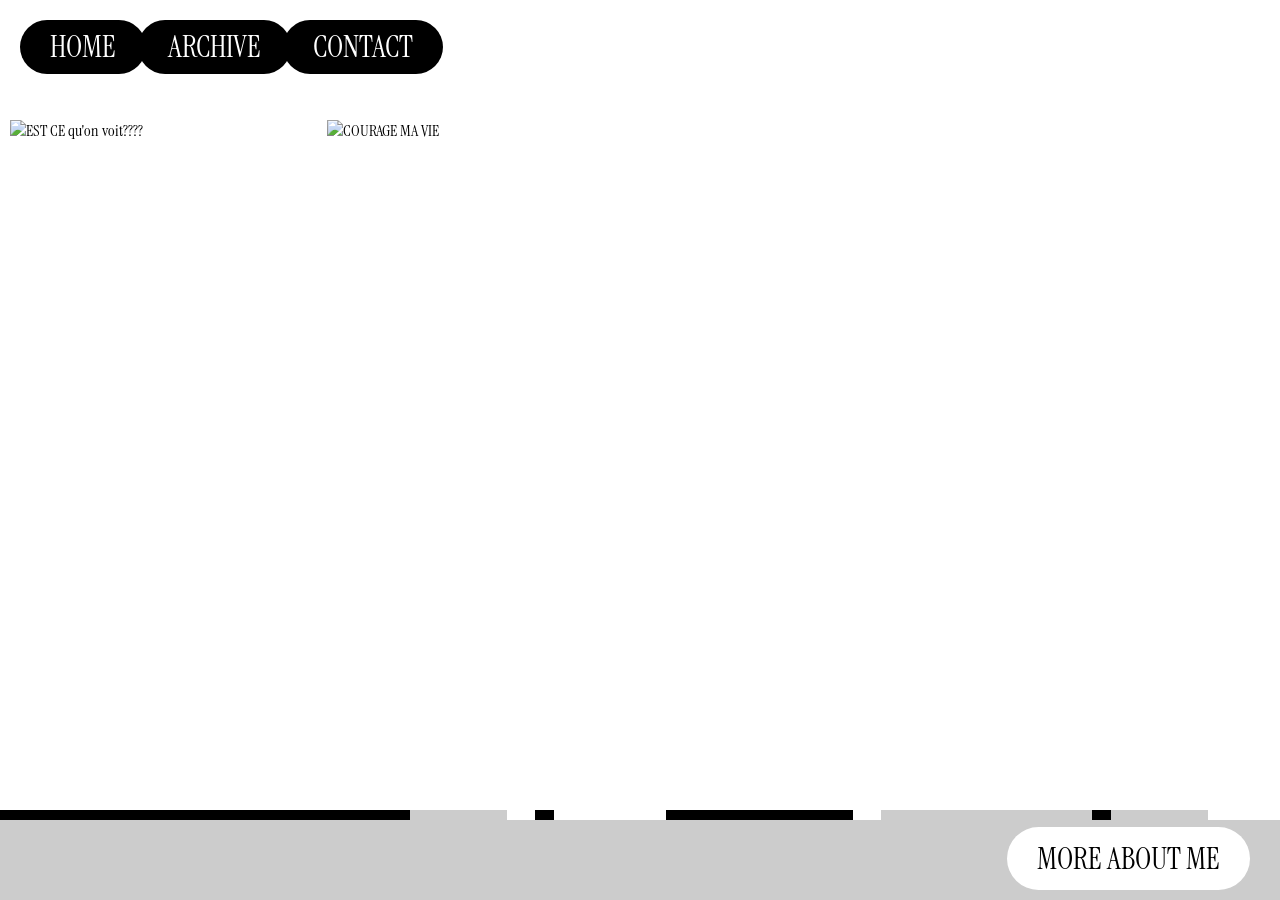
==== archive.html @ c1e2bb23 "Add files via upload" ====
<!doctype html>
<html lang="fr">
<head>
  <meta charset="utf-8" />
  <meta name="viewport" content="width=device-width,initial-scale=1" />
  <title>Yann Faille Archive</title>

  <!-- Font -->
  <link href="https://fonts.googleapis.com/css2?family=Instrument+Serif&display=swap" rel="stylesheet">

  <!-- CSS -->
  <link rel="stylesheet" href="styles.css">
</head>
<body>

  <!-- Icône burger (visible sur mobile) -->
  <div id="burger">
    <span></span>
    <span></span>
    <span></span>
  </div>
  
  <!-- Menu -->
  <nav id="main-nav">
    <ul>
      <li><a href="index.html">HOME</a></li>
      <li><a href="archive.html">ARCHIVE</a></li>
      <li><a href="mailto:">CONTACT</a></li>
    </ul>
  </nav>

 <!-- Rebord gris avec bouton -->
  <div id="about-bar">
    <div class="about-content">
      <p class="bio">
        Lorem ipsum dolor sit amet, consectetur adipiscing elit. Curabitur in felis sit amet risus cursus posuere.
        Nulla facilisi. Sed vitae est sit amet turpis pulvinar congue. Donec vitae mi at elit fermentum volutpat.
      </p>
      <button id="about-toggle">MORE ABOUT ME</button>
    </div>
  </div>

  <!-- Galerie -->
<section class="gallery">
  <img src="./image/bois;imagination;paysage 1.jpeg" alt="EST CE qu'on voit????">
  <img src="./image/bois;imagination;paysage.jpeg" alt="COURAGE MA VIE">
  <img src="./image/bois;imagination;paysage;mystic.jpeg" alt="">
  <img src="./image/bois;imagination;paysage;mystic;personnage 1.jpeg" alt="">
  <img src="./image/bois;imagination;paysage;mystic;personnage.jpeg" alt="">

   <img src="./image/couleur;imagination;abstrait 1.jpeg" alt="">
  <img src="./image/couleur;imagination;abstrait 2.jpeg" alt="">
  <img src="./image/couleur;imagination;abstrait 3.jpeg" alt="">
  <img src="./image/couleur;imagination;abstrait 4.jpeg" alt="">

  <img src="./image/bois;imagination;paysage;personnage.jpeg" alt="">
  <img src="./image/bois;imagination;paysage;plante;mystic.jpeg" alt="">

  <img src="./image/bois;imagination;personnage 10.jpeg" alt="">
  <img src="./image/bois;imagination;personnage 11.jpeg" alt="">
  <img src="./image/bois;imagination;personnage 12.jpeg" alt="">
  <img src="./image/bois;imagination;personnage 13.jpeg" alt="">
  <img src="./image/bois;imagination;personnage 14.jpeg" alt="">
  <img src="./image/bois;imagination;personnage 15 2.jpeg" alt="">
  <img src="./image/bois;imagination;personnage 16.jpeg" alt="">
  <img src="./image/bois;imagination;personnage 17.jpeg" alt="">

   <img src="./image/couleur;imagination;plante 1.jpeg" alt="">
  <img src="./image/couleur;imagination;plante 2.jpeg" alt="">
  <img src="./image/couleur;imagination;plante 3.jpeg" alt="">
  <img src="./image/couleur;imagination;plante.jpeg" alt="">

  <img src="./image/bois;imagination;personnage 18.jpeg" alt="">
  <img src="./image/bois;imagination;personnage 19.jpeg" alt="">
  <img src="./image/bois;imagination;personnage 2.jpeg" alt="">
  <img src="./image/bois;imagination;personnage 20.jpeg" alt="">
  <img src="./image/bois;imagination;personnage 3.jpeg" alt="">
  <img src="./image/bois;imagination;personnage 4.jpeg" alt="">
  <img src="./image/bois;imagination;personnage 5.jpeg" alt="">
  <img src="./image/bois;imagination;personnage 6.jpeg" alt="">
  <img src="./image/bois;imagination;personnage 7.jpeg" alt="">
  <img src="./image/bois;imagination;personnage 8.jpeg" alt="">
  <img src="./image/bois;imagination;personnage 9.jpeg" alt="">

  <img src="./image/bois;imagination;personnage;paysage.jpeg" alt="">
  <img src="./image/bois;imagination;personnage;paysage;mystic 1.jpeg" alt="">
  <img src="./image/bois;imagination;personnage;paysage;mystic.jpeg" alt="">
  <img src="./image/bois;imagination;personnage;plante.jpeg" alt="">

 
  <img src="./image/couleur;imagination;abstrait 5.jpeg" alt="">
  <img src="./image/couleur;imagination;abstrait 6.jpeg" alt="">
  <img src="./image/couleur;imagination;abstrait 7.jpeg" alt="">
  <img src="./image/couleur;imagination;abstrait 8.jpeg" alt="">
  <img src="./image/couleur;imagination;abstrait.jpeg" alt="">

  <img src="./image/bois;notes.jpeg" alt="">
  <img src="./image/boisimaginationpersonnage 1.jpeg" alt="">
  <img src="./image/calque;encre;observation;personnage 1.jpeg" alt="">
  <img src="./image/calque;encre;observation;personnage 2.jpeg" alt="">
  <img src="./image/calque;encre;observation;personnage 3.jpeg" alt="">
  <img src="./image/calque;encre;observation;personnage 4.jpeg" alt="">
  <img src="./image/calque;encre;observation;personnage 5.jpeg" alt="">
  <img src="./image/calque;encre;observation;personnage.jpeg" alt="">

  <img src="./image/catch1.jpeg" alt="">
  <img src="./image/catch10.jpeg" alt="">
  <img src="./image/catch11.jpeg" alt="">
  <img src="./image/catch13.jpeg" alt="">
  <img src="./image/catch2.jpeg" alt="">
  <img src="./image/catch3.jpeg" alt="">
  <img src="./image/catch4.jpeg" alt="">
  <img src="./image/catch5.jpeg" alt="">
  <img src="./image/catch6.jpeg" alt="">
  <img src="./image/catch7.jpeg" alt="">
  <img src="./image/catch8.jpeg" alt="">
  <img src="./image/catch9.jpeg" alt="">

  <img src="./image/couleur;imagination;personnage;paysage 1.jpeg" alt="">
  <img src="./image/couleur;imagination;personnage;paysage 2.jpeg" alt="">
  <img src="./image/couleur;imagination;personnage;paysage.jpeg" alt="">

  <img src="./image/feutre;imagination;personnage 1.jpeg" alt="">
  <img src="./image/feutre;imagination;personnage 2.jpeg" alt="">
  <img src="./image/feutre;imagination;personnage 3.jpeg" alt="">
  <img src="./image/feutre;imagination;personnage.jpeg" alt="">

  <img src="./image/fleur1.JPG" alt="">
  <img src="./image/fleur2.JPG" alt="">
  <img src="./image/fleur3.JPG" alt="">
  <img src="./image/fleur4.JPG" alt="">
  <img src="./image/fleur5.JPG" alt="">
  <img src="./image/fleur6.JPG" alt="">
  <img src="./image/fleur7.JPG" alt="">
  <img src="./image/fleur8.JPG" alt="">

   <img src="./image/fleur_forme1.JPG" alt="">
  <img src="./image/fleur_forme2.JPG" alt="">
  <img src="./image/fleur_portrait.JPG" alt="">
  <img src="./image/forme1.JPG" alt="">
  <img src="./image/forme_point1.JPG" alt="">
  <img src="./image/formebleu.jpeg" alt="">
  <img src="./image/formebleudeux.jpeg" alt="">
  <img src="./image/formemulti.JPG" alt="">

   <img src="./image/formeviolet.jpeg" alt="">
  <img src="./image/formevioletetbleu.jpeg" alt="">

  <img src="./image/IMG_0245.JPG" alt="">
  <img src="./image/IMG_0247.JPG" alt="">
  <img src="./image/IMG_0261.JPG" alt="">
  <img src="./image/IMG_0264.JPG" alt="">
  <img src="./image/IMG_0265.JPG" alt="">
  <img src="./image/IMG_0266.JPG" alt="">

  <img src="./image/IMG_0267.JPG" alt="">
  <img src="./image/IMG_0270.JPG" alt="">
  <img src="./image/IMG_0271.JPG" alt="">
  <img src="./image/IMG_0272.JPG" alt="">
  <img src="./image/IMG_0273.JPG" alt="">
  <img src="./image/IMG_0274.JPG" alt="">

   <img src="./image/IMG_0275.JPG" alt="">
  <img src="./image/IMG_0276.JPG" alt="">
  <img src="./image/IMG_0277.JPG" alt="">
  <img src="./image/IMG_0278.JPG" alt="">
  <img src="./image/IMG_0279.JPG" alt="">
  <img src="./image/IMG_0280.JPG" alt="">

   <img src="./image/IMG_0281.JPG" alt="">
  <img src="./image/IMG_0283.JPG" alt="">
  <img src="./image/IMG_0289 2.JPG" alt="">
  <img src="./image/IMG_0290.JPG" alt="">
  <img src="./image/IMG_0291.JPG" alt="">
  <img src="./image/IMG_0292.JPG" alt="">

  <img src="./image/IMG_0293 2.JPG" alt="">
  <img src="./image/IMG_0294.JPG" alt="">
  <img src="./image/IMG_0295 2.JPG" alt="">
  <img src="./image/IMG_0296.JPG" alt="">
  <img src="./image/IMG_0297.JPG" alt="">
  <img src="./image/IMG_0298.JPG" alt="">
  <img src="./image/IMG_0279.JPG" alt="">

  <img src="./image/IMG_0300.JPG" alt="">
  <img src="./image/IMG_0301 2.JPG" alt="">
  <img src="./image/IMG_0302.JPG" alt="">
  <img src="./image/IMG_0303.JPG" alt="">
  <img src="./image/IMG_0304.JPG" alt="">
  <img src="./image/IMG_0305.JPG" alt="">
  <img src="./image/IMG_0306.JPG" alt="">

  <img src="./image/IMG_0307.JPG" alt="">
  <img src="./image/IMG_0308 2.JPG" alt="">
  <img src="./image/IMG_0309.JPG" alt="">
  <img src="./image/IMG_0310.JPG" alt="">
  <img src="./image/IMG_0311 2.JPG" alt="">
  <img src="./image/IMG_0312.JPG" alt="">
  <img src="./image/IMG_0313.JPG" alt="">

   <img src="./image/IMG_0314.JPG" alt="">
  <img src="./image/IMG_0315.JPG" alt="">
  <img src="./image/IMG_0316.JPG" alt="">
  <img src="./image/IMG_0317.JPG" alt="">
  <img src="./image/IMG_0318.JPG" alt="">
  <img src="./image/IMG_0319 2.JPG" alt="">
  <img src="./image/IMG_0320.JPG" alt="">

  <img src="./image/IMG_0321.JPG" alt="">
  <img src="./image/IMG_0322.JPG" alt="">
  <img src="./image/IMG_0323 2.JPG" alt="">
  <img src="./image/IMG_0324.JPG" alt="">
  <img src="./image/IMG_0325 2.JPG" alt="">
  <img src="./image/IMG_0326.JPG" alt="">
  <img src="./image/IMG_0328 2.JPG" alt="">

  <img src="./image/IMG_0330.JPG" alt="">
  <img src="./image/IMG_0331.JPG" alt="">
  <img src="./image/IMG_0333.JPG" alt="">
  <img src="./image/IMG_0334.JPG" alt="">
  <img src="./image/IMG_0335.JPG" alt="">
  <img src="./image/IMG_0336.JPG" alt="">
  <img src="./image/IMG_0337.JPG" alt="">

   <img src="./image/IMG_0338.JPG" alt="">
  <img src="./image/IMG_0339.JPG" alt="">
  <img src="./image/IMG_0340.JPG" alt="">
  <img src="./image/IMG_0341 2.JPG" alt="">
  <img src="./image/IMG_0342 2.JPG" alt="">
  <img src="./image/IMG_0343 2.JPG" alt="">
  <img src="./image/IMG_0344.JPG" alt="">

   <img src="./image/IMG_0345.JPG" alt="">
  <img src="./image/IMG_0346.JPG" alt="">
  <img src="./image/IMG_0347 2.JPG" alt="">
  <img src="./image/IMG_0348 2.JPG" alt="">
  <img src="./image/IMG_0349 2.JPG" alt="">
  <img src="./image/IMG_0350.JPG" alt="">
  <img src="./image/IMG_0351 2.JPG" alt="">

   <img src="./image/IMG_0352.JPG" alt="">
  <img src="./image/IMG_0353.JPG" alt="">
  <img src="./image/IMG_0359.JPG" alt="">
  
  
  


  <!-- etc... -->
</section>



   <!-- Script externe -->
  <script src="script.js"></script>

</body>
</html>
---- styles.css ----
body {
  font-family: 'Instrument Serif', serif;
  margin: 0;
  background: #fff;
}

/* Menu en haut à gauche */
#main-nav {
  position: fixed;
  top: 20px;
  left: 20px;
}

#main-nav ul {
  display: flex;
  margin: 0;
  padding: 0;
  list-style: none;
}

/* Ovals noirs qui se touchent */
#main-nav li + li {
  margin-left: -8px;
}

#main-nav a {
  display: inline-block;
  background: #000;
  color: #fff;
  text-decoration: none;
  padding: 12px 30px;
  border-radius: 999px;
  font-size: 30px;
  line-height: 1;
  font-weight: 400;
  transition: transform 0.15s ease;
}

#main-nav a:hover {
  transform: translateY(-2px);
}






/* ----- REBORD GRIS ----- */
#about-bar {
  position: fixed;
  bottom: 0;
  left: 0;
  width: 100%;
  background: #ccc;
  height: 90px;
  overflow: hidden;
  transition: height 0.4s ease;
}

#about-bar::before {
  content: "";
  position: absolute;
  top: 0;
  left: 0;
  width: 100%;
  height: 10px; /* hauteur totale de la ligne */
  background: linear-gradient(
    to right,
    #000 0px 410px,
    #ccc 410px 507px,
    #fff 507px 535px,
    #000 535px 554px,
    #fff 554px 666px,
    #000 666px 853px,
    #fff 853px 881px,
    #ccc 881px 1092px,
    #000 1092px 1111px,
    #ccc 1111px 1208px,
    #fff 1208px 1278px
    
  );
}

#about-bar.expanded {
  height: 260px;
}

.about-content {
  padding-left: 20px; /* même que le menu */
  padding-top: 20px;
  padding-right: 30px; /* garde un peu d’espace à droite */
  padding-bottom: 0;
}

/* Bio cachée au départ */
.bio {
  color: #6b6a6a;
  font-size: 25px;
  line-height: 1.5;
  opacity: 0;
  max-height: 0;
  transition: opacity 0.4s ease, max-height 0.4s ease;
}

#about-bar.expanded .bio {
  opacity: 1;
  max-height: 300px;
  margin-bottom: 20px;
}

/* Bouton toujours fixé en bas à droite du rectangle gris */
#about-toggle {
  position: fixed;
  bottom: 10px;
  right: 30px;
  background: #fff;
  color: #000;
  border: none;
  padding: 12px 30px;
  border-radius: 999px;
  font-family: 'Instrument Serif', serif;
  font-size: 30px;
  cursor: pointer;
  transition: transform 0.15s ease;
}

#about-toggle:hover {
  transform: translateY(-2px);
}

#container3D canvas {
  width: 100vw;
  height: 100vh;
  position: absolute;
  top: 0;
  left: 0;
}





/* ----- GALERIE ----- */
.gallery {
  margin: 120px 10px 100px; /* espace sous le menu et au-dessus du rebord gris */
  display: grid;
  grid-template-columns: repeat(auto-fill, minmax(250px, 1fr));
  gap: 8px;
}

.gallery img {
  width: 100%;
  height: auto;
  object-fit: contain;
  cursor: pointer;
  transition: transform 0.2s ease;
}

.gallery img:hover {
  transform: scale(1.02);
  box-shadow: 0 8px 20px rgba(0, 0, 0, 0.734);
}

/* ----- IMAGE EN GRAND ----- */
#viewer {
  position: fixed;
  top: 0;
  left: 0;
  width: 100%;
  height: 100%;
  background: rgba(0,0,0,0.9);
  display: none;
  align-items: center;
  justify-content: center;
  z-index: 999;
}

#viewer img {
  max-width: 90%;
  max-height: 90%;
}

#viewer p {
  position: absolute;
  bottom: 40px;
  left: 90px;
  color: #d6d5d5;
  font-size: 30px;
  font-family: 'Instrument Serif', serif;
  text-align: right;
}











@media (max-width: 700px) {
  /* Barre grise plus haute par défaut sur mobile */
  #about-bar {
    height: 150px; /* avant 90px */
  }

  /* Barre grise lorsqu'on clique sur MORE ABOUT ME sur mobile */
  #about-bar.expanded {
    height: 400px; /* avant 260px */
 }

  #about-toggle {
    left: 40%;
    
  }

  /* Menu burger minimaliste */
  #burger {
    display: flex;
    flex-direction: column;
    justify-content: space-between;
    width: 50px;
    height: 30px;
    position: fixed;
    top: 20px;
    left: 20px; /* reste à gauche */
    z-index: 1000;
    cursor: pointer;
  }

  #burger span {
    height: 7px;
    width: 100%;
    background: #000;
    border-radius: 5px;
  }

  #main-nav ul {
    display: none;
    flex-direction: column;
    position: fixed;
    top: 60px;
    left: 20px;
    background: #000;
    padding: 40px;
    border-radius: 15px;
  }

  #main-nav ul.show {
    display: flex;
  }
}
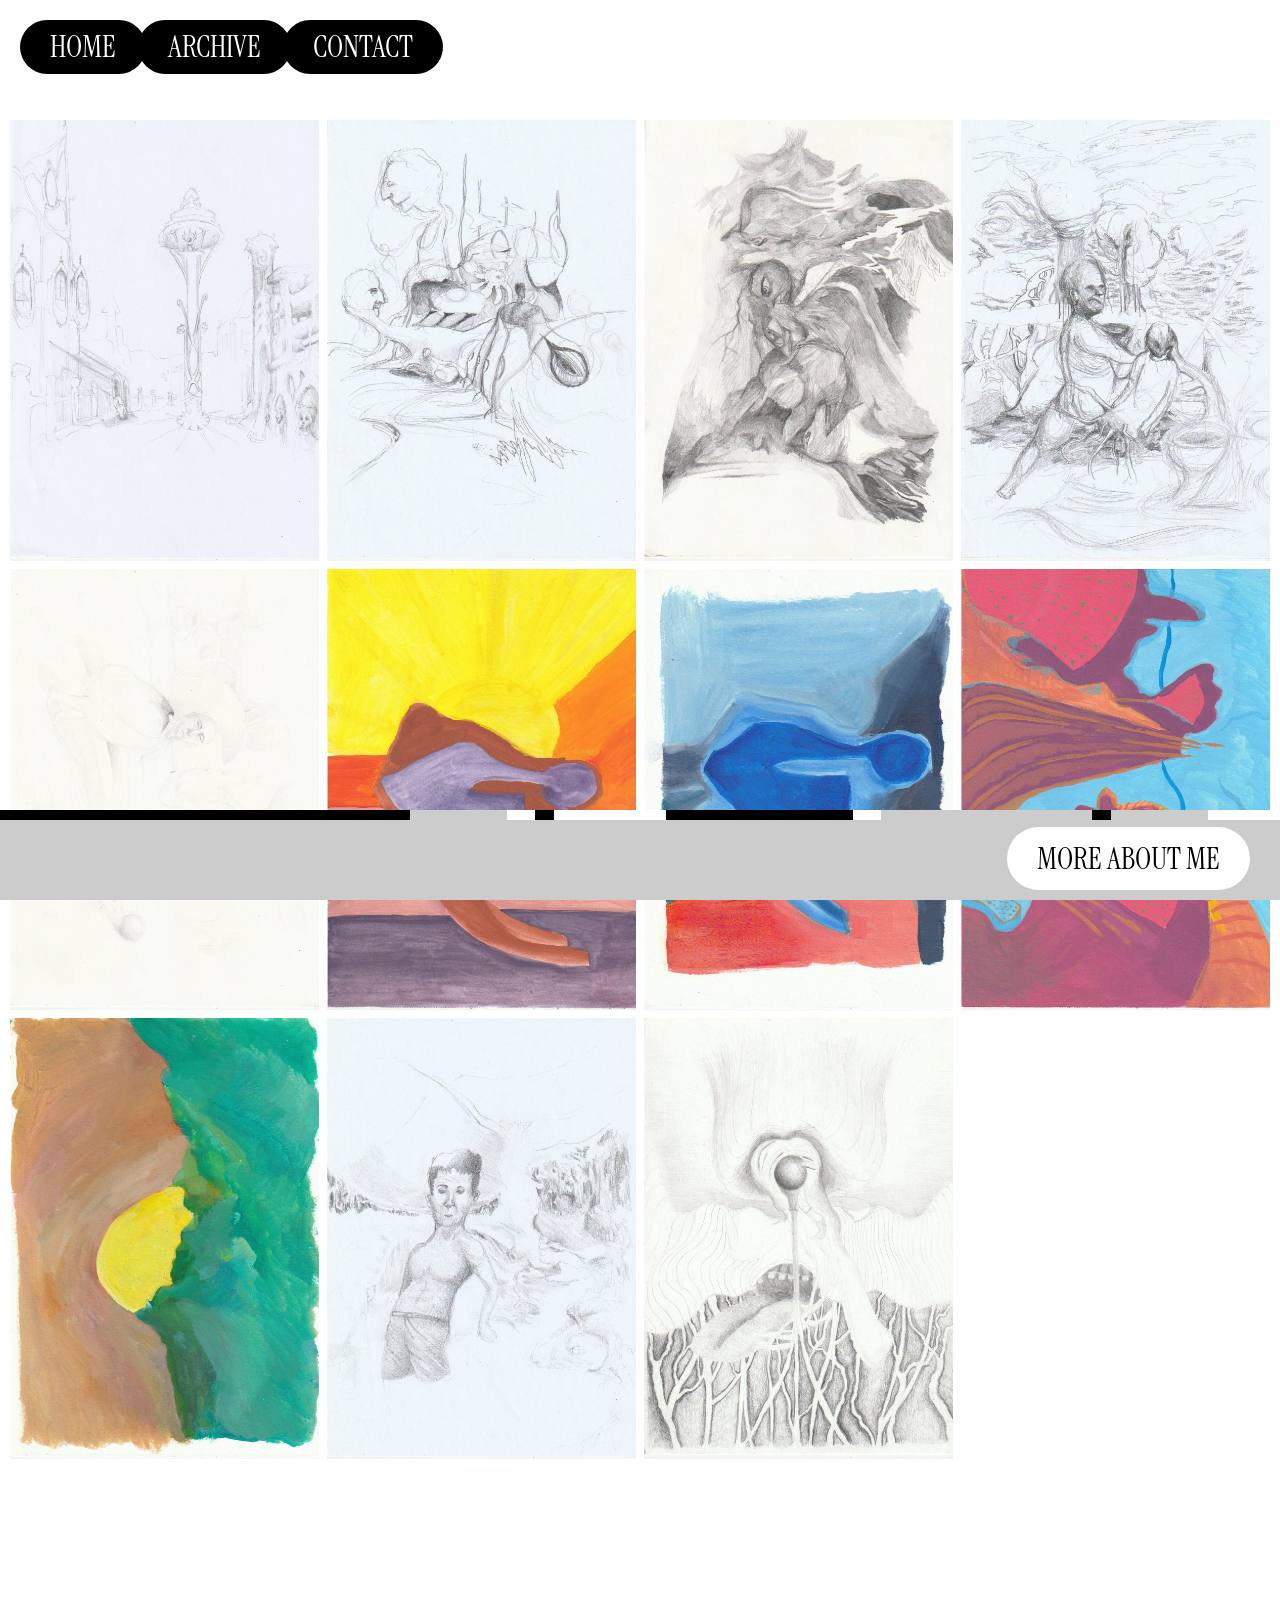
==== commit 3d4f294a: "Update archive.html" ====
--- a/archive.html
+++ b/archive.html
@@ -42,19 +42,19 @@
 
   <!-- Galerie -->
 <section class="gallery">
-  <img src="./image/bois;imagination;paysage 1.jpeg" alt="EST CE qu'on voit????">
-  <img src="./image/bois;imagination;paysage.jpeg" alt="COURAGE MA VIE">
-  <img src="./image/bois;imagination;paysage;mystic.jpeg" alt="">
-  <img src="./image/bois;imagination;paysage;mystic;personnage 1.jpeg" alt="">
-  <img src="./image/bois;imagination;paysage;mystic;personnage.jpeg" alt="">
-
-   <img src="./image/couleur;imagination;abstrait 1.jpeg" alt="">
-  <img src="./image/couleur;imagination;abstrait 2.jpeg" alt="">
-  <img src="./image/couleur;imagination;abstrait 3.jpeg" alt="">
-  <img src="./image/couleur;imagination;abstrait 4.jpeg" alt="">
-
-  <img src="./image/bois;imagination;paysage;personnage.jpeg" alt="">
-  <img src="./image/bois;imagination;paysage;plante;mystic.jpeg" alt="">
+  <img src="./bois;imagination;paysage 1.jpeg" alt="EST CE qu'on voit????">
+  <img src="./bois;imagination;paysage.jpeg" alt="COURAGE MA VIE">
+  <img src="./bois;imagination;paysage;mystic.jpeg" alt="">
+  <img src="./bois;imagination;paysage;mystic;personnage 1.jpeg" alt="">
+  <img src="./bois;imagination;paysage;mystic;personnage.jpeg" alt="">
+
+   <img src="./couleur;imagination;abstrait 1.jpeg" alt="">
+  <img src="./couleur;imagination;abstrait 2.jpeg" alt="">
+  <img src="./couleur;imagination;abstrait 3.jpeg" alt="">
+  <img src="./couleur;imagination;abstrait 4.jpeg" alt="">
+
+  <img src="./bois;imagination;paysage;personnage.jpeg" alt="">
+  <img src="./bois;imagination;paysage;plante;mystic.jpeg" alt="">
 
   <img src="./image/bois;imagination;personnage 10.jpeg" alt="">
   <img src="./image/bois;imagination;personnage 11.jpeg" alt="">
@@ -255,4 +255,4 @@
   <script src="script.js"></script>
 
 </body>
-</html>+</html>
